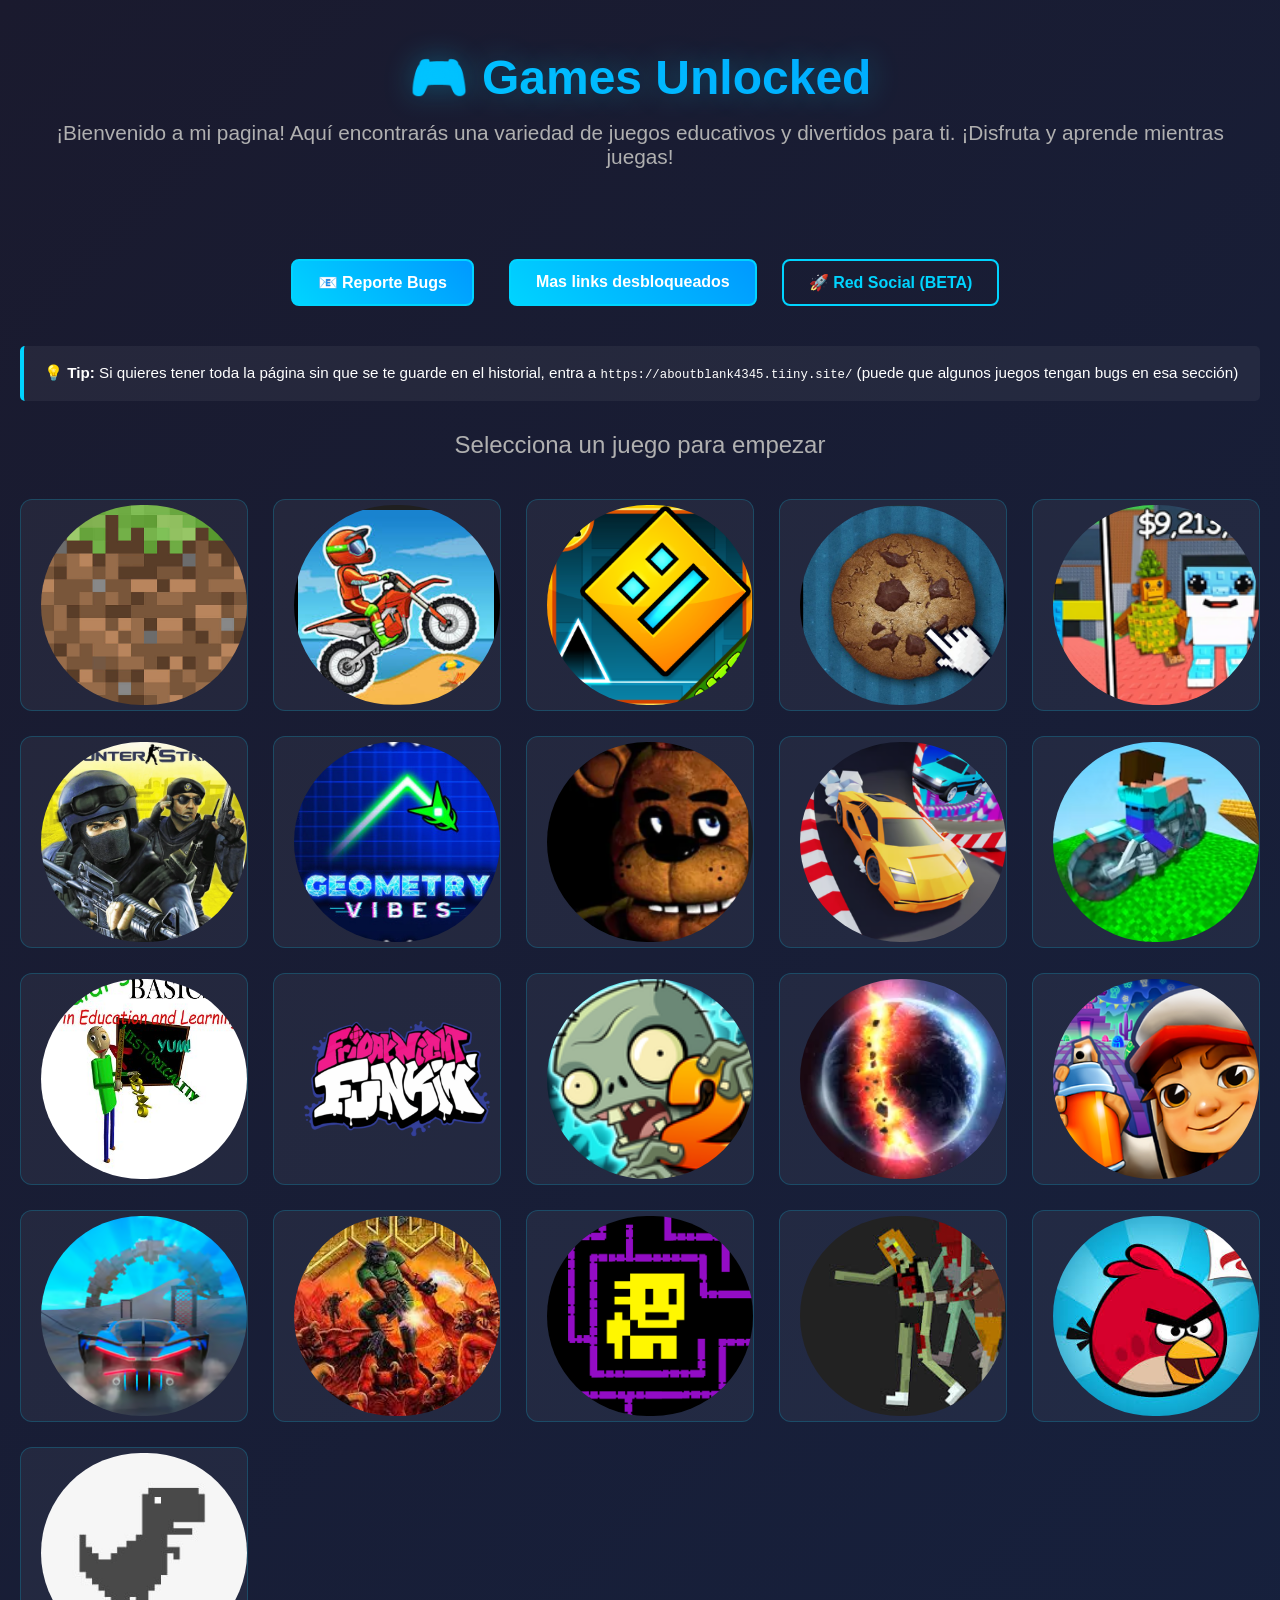
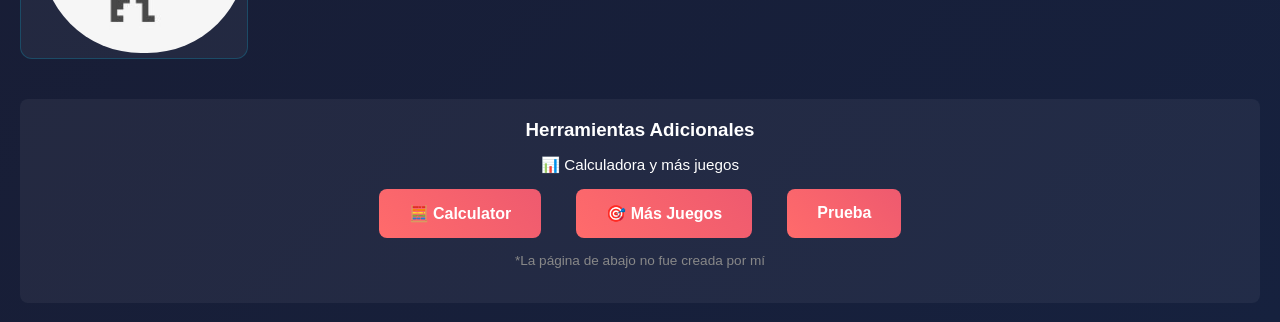
==== index.html @ f4dbc5e3 "Add files via upload" ====
<!DOCTYPE html>
<html lang="en">
<head>
    <meta charset="UTF-8">
    <meta name="viewport" content="width=device-width, initial-scale=1.0">
    <title>Clever | Portal</title>
    <link rel="stylesheet" href="styles2.css">
    <link rel="icon" type="image/png" href="img/favicon2.png">
    <style>
        * {
            margin: 0;
            padding: 0;
            box-sizing: border-box;
        }

        body {
            background: linear-gradient(135deg, #1a1a2e 0%, #16213e 100%);
            color: #ffffff;
            font-family: 'Segoe UI', Tahoma, Geneva, Verdana, sans-serif;
            min-height: 100vh;
            padding: 20px;
        }

        .header {
            text-align: center;
            margin-bottom: 40px;
            padding: 30px 0;
        }

        h1 {
            font-size: 3em;
            margin-bottom: 15px;
            background: linear-gradient(45deg, #00d4ff, #0099ff);
            -webkit-background-clip: text;
            -webkit-text-fill-color: transparent;
            background-clip: text;
            text-shadow: 0 0 30px rgba(0, 212, 255, 0.3);
        }

        h2 {
            font-size: 1.3em;
            margin-bottom: 20px;
            color: #b0b0b0;
            font-weight: 400;
        }

        .info-section {
            background: rgba(255, 255, 255, 0.05);
            border-left: 4px solid #00d4ff;
            padding: 15px 20px;
            margin-bottom: 15px;
            border-radius: 5px;
            font-size: 0.95em;
            line-height: 1.6;
        }

        .button-group {
            display: flex;
            gap: 15px;
            margin-bottom: 40px;
            flex-wrap: wrap;
            justify-content: center;
        }

        .btn {
            padding: 12px 25px;
            border-radius: 8px;
            text-decoration: none;
            font-weight: 600;
            transition: all 0.3s ease;
            border: 2px solid #00d4ff;
            cursor: pointer;
            font-size: 1em;
        }

        .btn-primary {
            background: linear-gradient(45deg, #00d4ff, #0099ff);
            color: #fff;
        }

        .btn-primary:hover {
            transform: translateY(-3px);
            box-shadow: 0 10px 25px rgba(0, 212, 255, 0.3);
        }

        .btn-secondary {
            background: transparent;
            color: #00d4ff;
        }

        .btn-secondary:hover {
            background: rgba(0, 212, 255, 0.1);
            transform: translateY(-3px);
        }

        .games-grid {
            display: grid;
            grid-template-columns: repeat(auto-fill, minmax(200px, 1fr));
            gap: 25px;
            margin: 40px 0;
            max-width: 1400px;
            margin-left: auto;
            margin-right: auto;
        }

        .game-card {
            position: relative;
            border-radius: 12px;
            overflow: hidden;
            cursor: pointer;
            transition: all 0.3s ease;
            background: rgba(255, 255, 255, 0.05);
            border: 1px solid rgba(0, 212, 255, 0.2);
        }

        .game-card:hover {
            transform: translateY(-10px) scale(1.02);
            border-color: #00d4ff;
            box-shadow: 0 20px 40px rgba(0, 212, 255, 0.2);
        }

        .game-card a {
            display: block;
            width: 100%;
            height: 100%;
        }

        .game-card img {
            width: 100%;
            height: 200px;
            object-fit: cover;
            display: block;
        }

        .soporte {
            padding: 15px 25px;
            background: rgba(0, 212, 255, 0.1);
            border: 2px solid #00d4ff;
            border-radius: 8px;
            color: #00d4ff;
            text-decoration: none;
            font-weight: 600;
            display: inline-block;
            transition: all 0.3s ease;
            cursor: pointer;
            margin-bottom: 15px;
        }

        .soporte:hover {
            background: #00d4ff;
            color: #1a1a2e;
            transform: translateY(-3px);
            box-shadow: 0 10px 25px rgba(0, 212, 255, 0.3);
        }

        .soporte a {
            color: inherit;
            text-decoration: none;
        }

        .extra-section {
            text-align: center;
            margin-top: 40px;
            padding: 20px;
            background: rgba(255, 255, 255, 0.05);
            border-radius: 8px;
        }

        .extra-section p {
            margin-bottom: 15px;
            font-size: 0.95em;
        }

        .Calculator {
            padding: 15px 30px;
            background: linear-gradient(45deg, #ff6b6b, #ee5a6f);
            color: white;
            border-radius: 8px;
            text-decoration: none;
            font-weight: 600;
            display: inline-block;
            transition: all 0.3s ease;
        }

        .Calculator:hover {
            transform: translateY(-3px);
            box-shadow: 0 10px 25px rgba(255, 107, 107, 0.3);
        }

        @media (max-width: 768px) {
            h1 {
                font-size: 2em;
            }

            h2 {
                font-size: 1.1em;
            }

            .games-grid {
                grid-template-columns: repeat(auto-fill, minmax(150px, 1fr));
                gap: 15px;
            }

            .game-card img {
                height: 150px;
            }

            .button-group {
                flex-direction: column;
            }

            .btn {
                width: 100%;
            }
        }
    </style>
</head>
<body>
    <div class="header">
        <h1>🎮 Games Unlocked </h1>
        <h2>¡Bienvenido a mi pagina! Aquí encontrarás una variedad de juegos educativos y divertidos para ti. ¡Disfruta y aprende mientras juegas!</h2>
    </div>

    <div class="button-group">
        <a href="mensaje.html" class="btn btn-primary">📧 Reporte Bugs</a>
        <a href="links.html" class="btn btn-primary">Mas links desbloqueados</a>
        <button class="btn btn-secondary">🚀 Red Social (BETA)</button>
    </div>

    <div class="info-section">
        <strong>💡 Tip:</strong> Si quieres tener toda la página sin que se te guarde en el historial, entra a <code>https://aboutblank4345.tiiny.site/</code> (puede que algunos juegos tengan bugs en esa sección)
    </div>

    <h2 style="text-align: center; margin: 30px 0; font-size: 1.5em;">Selecciona un juego para empezar</h2>

    <div class="games-grid">
        <div class="game-card">
            <a href="minestudent.html">
                <img src="img/minecraftlogo.png" alt="Minecraft">
            </a>
        </div>

        <div class="game-card">
            <a href="Games HTML5/clmotox3mm.html">
                <img src="img/motox3m.png" alt="Moto X3M">
            </a>
        </div>

        <div class="game-card">
            <a href="Games HTML5/clgdlite.html">
                <img src="img/geometrydash.png" alt="Geometry Dash">
            </a>
        </div>

        <div class="game-card">
            <a href="Games HTML5/clcookie-clicker.html">
                <img src="img/cookieclicker.png" alt="Cookie Clicker">
            </a>
        </div>

        <div class="game-card">
            <a href="Games HTML5/stealbrainrot.html">
                <img src="img/270px-Steal_A_Brainrot.png" alt="Steal A Brainrot">
            </a>
        </div>

        <div class="game-card">
            <a href="Games HTML5/clcs1.6.html">
                <img src="img/counter-strike-xbox-button-crop-1642752841944.png" alt="Counter Strike">
            </a>
        </div>

        <div class="game-card">
            <a href="Games HTML5/clgeometryvibes.html">
                <img src="img/geometry-vibes-m240x240.jpeg" alt="Geometry Vibes">
            </a>
        </div>

        <div class="game-card">
            <a href="fnafstudent.html">
                <img src="img/fnaf.png" alt="FNAF">
            </a>
        </div>

        <div class="game-card">
            <a href="Games HTML5/clcrazycars.html">
                <img src="img/crazy-cars.png" alt="Crazy Cars">
            </a>
        </div>

        <div class="game-card">
            <a href="Games HTML5/clcrazymotorcycle.html">
                <img src="img/crazy-motorcycle.a3b572.png" alt="Crazy Motorcycle">
            </a>
        </div>

        <div class="game-card">
            <a href="Games HTML5/clbaldisbasics.html">
                <img src="img/baldi.jpg" alt="Baldi's Basics">
            </a>
        </div>

        <div class="game-card">
            <a href="Games HTML5/clfridaynightfunkin.html">
                <img src="img/friday-night-funkin-logo-png_seeklogo-411208.png" alt="Friday Night Funkin">
            </a>
        </div>

        <div class="game-card">
            <a href="Games HTML5/clpvz2gardenless.html">
                <img src="img/120px-Plants_Vs._Zombies™_2_It's_About_Time_Icon_(Versions_4.8.1).png" alt="Plants vs Zombies">
            </a>
        </div>

        <div class="game-card">
            <a href="Games HTML5/clsolarsmash.html">
                <img src="img/solar-smash-m150x150.png" alt="Solar Smash">
            </a>
        </div>

        <div class="game-card">
            <a href="Games HTML5/clsubwaysurfersmexico.html">
                <img src="img/subwaysurfersmexico.jpg" alt="Subway Surfers">
            </a>
        </div>

        <div class="game-card">
            <a href="Games HTML5/clsupercarrush.html">
                <img src="img/super-tunnel-rush.png" alt="Super Car Rush">
            </a>
        </div>
        
        <div class="game-card">
            <a href="Games HTML5/cldoomdos.html">
                <img src="img/doom.jpeg" alt="Doom I">
            </a>
        </div>

        <div class="game-card">
            <a href="Games HTML5/cltotm.html">
                <img src="img/totm.png" alt="totm">
            </a>
        </div>

        <div class="game-card">
            <a href="Games HTML5/cltheyarecoming.html">
                <img src="img/theyarecomming.jpeg" alt="They Are Coming">
            </a>
        </div>

    <div class="game-card">
            <a href="Games HTML5/clangrybirdsonline.html">
                <img src="img/angrybirds.jpeg" alt="They Are Coming">
            </a>
        </div>

    <div class="game-card">
            <a href="Games HTML5/clgoogledino.html">
                <img src="img/dino.jpg" alt="Google Dino">
            </a>
        </div>
    </div>

    <div class="extra-section">
        <h3 style="margin-bottom: 15px;">Herramientas Adicionales</h3>
        <p>📊 Calculadora y más juegos</p>
        <div style="display: flex; gap: 15px; justify-content: center; flex-wrap: wrap;">
            <a href="Calculator.html" class="Calculator">🧮 Calculator</a>
            <a href="https://hcstemm.org/math/" class="Calculator">🎯 Más Juegos</a>
            <a href="blank-protected.html" class="Calculator">Prueba</a>
        </div>
        <p style="font-size: 0.85em; margin-top: 15px; color: #888;">*La página de abajo no fue creada por mí</p>
    </div>

</body>
</html>
---- styles2.css ----
h1,h2,p {
    text-align: center;
    color: white;
}

body {
    background-color: black;
    font-family: Arial, "Helvetica Neue", Helvetica, sans-serif;
}

img {
    border-radius :10px;
}

.center{
    text-align: center;
}

.secret {
    text-align: center;
    text-decoration: none;
    color: blue;
}

.Calculator {
    text-align: center;
    padding: 10px;
    border-radius: 10px;
    background-color: darkcyan;
    color: aliceblue;
    text-decoration: none;
    cursor: pointer;
}

a {
    cursor: pointer;
    display: inline-block;
    /* Opcional: añade un poco de espacio entre los enlaces */
    margin: 0 10px;
    padding: 5px 10px;
}

img {
    border-radius: 100px;
}

img:hover {
    box-shadow: 0 0 10px #00ffff, 0 0 20px #00ffff, 0 0 30px #00ffff;
}
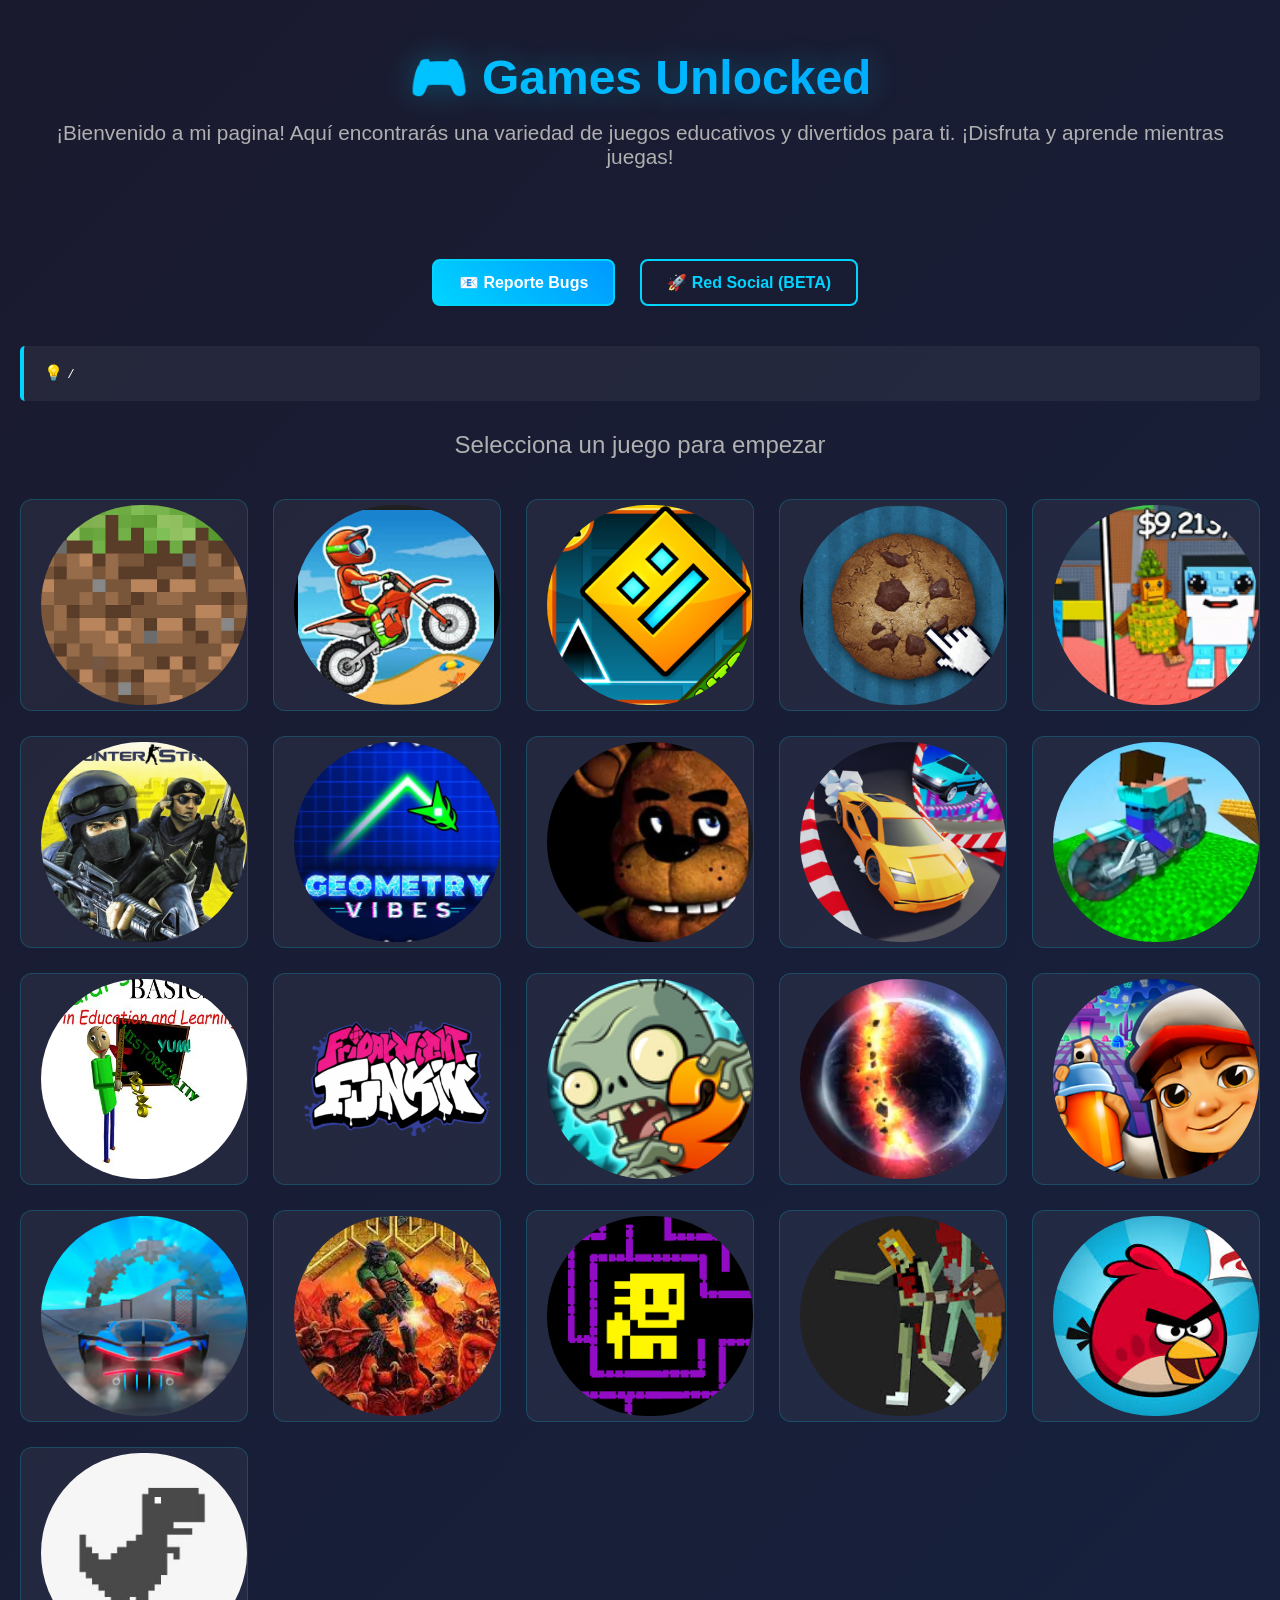
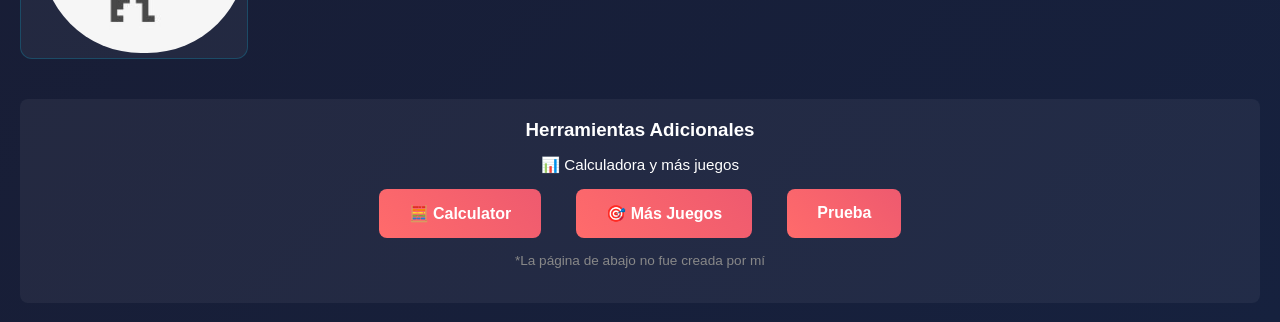
==== commit 47c31e58: "quitando cosass que no sirven Removed a link to 'Mas links desbloqueados' and updated a tip." ====
--- a/index.html
+++ b/index.html
@@ -223,12 +223,11 @@
 
     <div class="button-group">
         <a href="mensaje.html" class="btn btn-primary">📧 Reporte Bugs</a>
-        <a href="links.html" class="btn btn-primary">Mas links desbloqueados</a>
         <button class="btn btn-secondary">🚀 Red Social (BETA)</button>
     </div>
 
     <div class="info-section">
-        <strong>💡 Tip:</strong> Si quieres tener toda la página sin que se te guarde en el historial, entra a <code>https://aboutblank4345.tiiny.site/</code> (puede que algunos juegos tengan bugs en esa sección)
+        <strong>💡</strong> <code>/</code>
     </div>
 
     <h2 style="text-align: center; margin: 30px 0; font-size: 1.5em;">Selecciona un juego para empezar</h2>
@@ -373,4 +372,4 @@
     </div>
 
 </body>
-</html>+</html>
